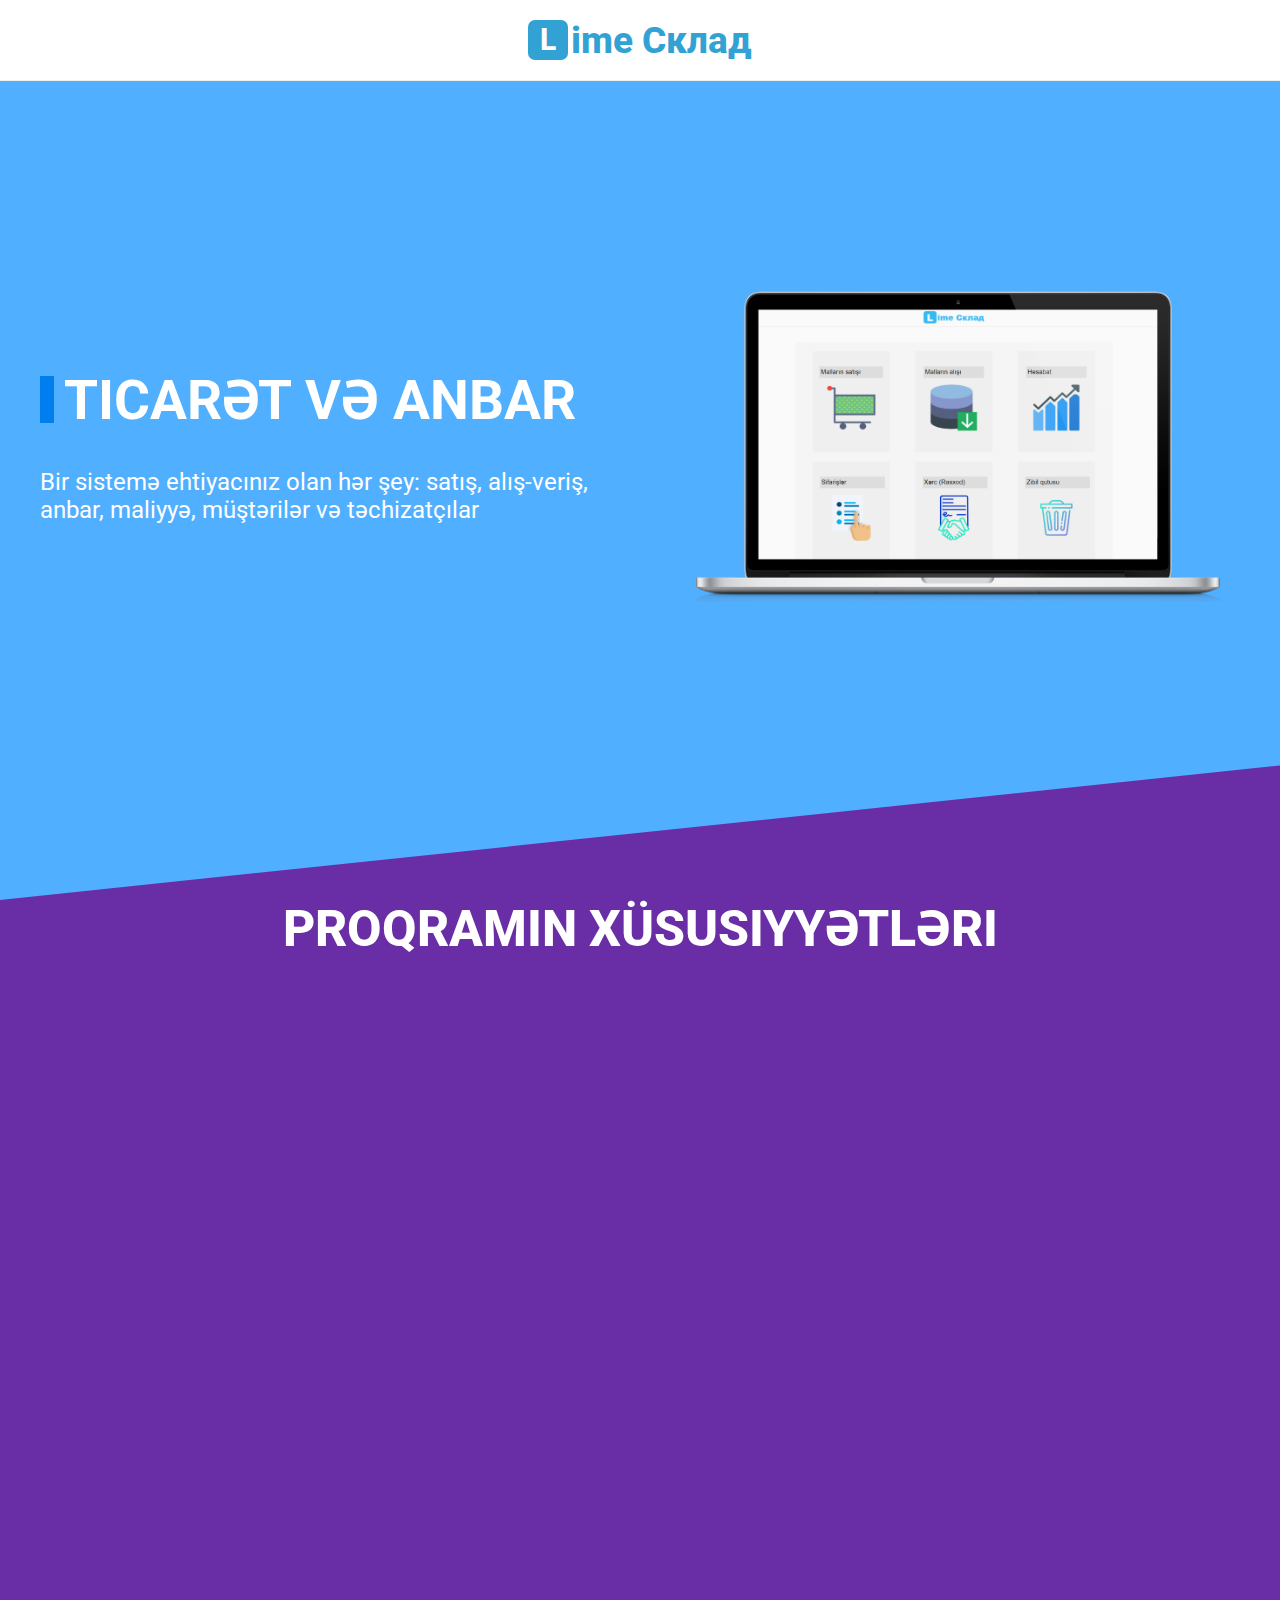
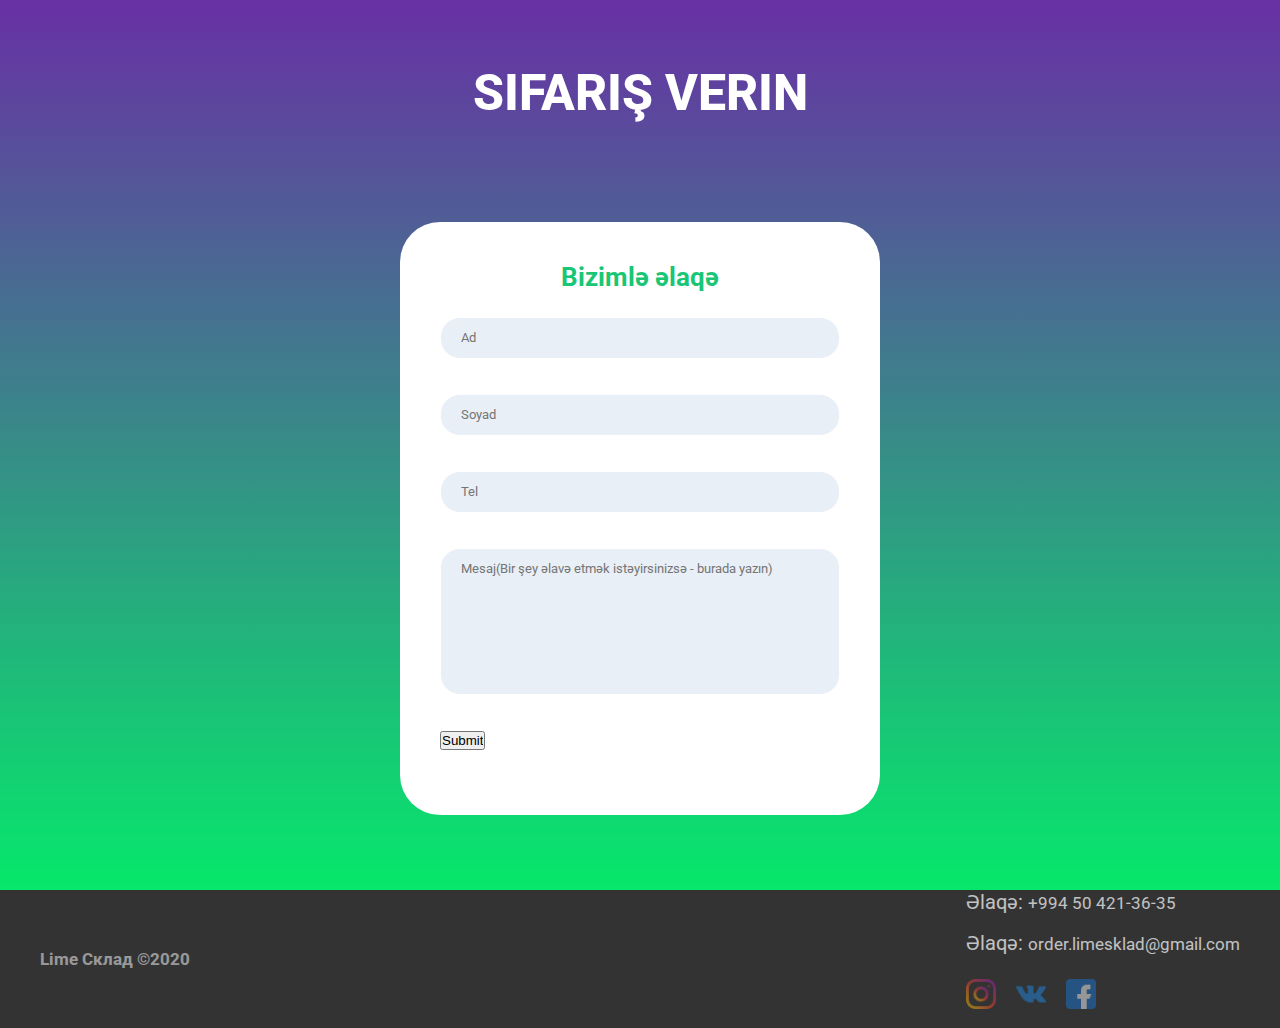
==== index.html @ 2bcd63bf "Update index.html" ====
<!DOCTYPE html>
<html>
<head>
	<title>Lime Sklad - Satış proqramı</title>
	<meta charset="utf-8">
	<meta lang="az-AZ">
	<meta name="viewport" content="width=device-width, initial-scale=1">
	<meta name="description" content="Satış proqramı. Ticarət və anbar. Bir sistemə ehtiyacınız olan hər şey: satış, alış-veriş, anbar, maliyyə, müştərilər və təchizatçılar ">
	<meta property="og:locale" content="az_AZ">
	<meta property="og:type" content="article">
	<meta property="og:title" content="Lime Sklad - Satış proqramı">
	<meta name="keywords" content="Satış proqramı, Ticarət proqramı, satis proqrami, muhasibat proqrami, muhasibat proqramı, lime Satış proqramı" />
	<meta property="og:description" content="Satış proqramı. Ticarət və anbar. Bir sistemə ehtiyacınız olan hər şey: satış, alış-veriş, anbar, maliyyə, müştərilər və təchizatçılar">
	<link href="https://fonts.googleapis.com/css?family=Roboto:100,100i,300,300i,400,400i,500,500i,700,700i,900,900i&display=swap&subset=cyrillic,cyrillic-ext,latin-ext" rel="stylesheet">
	<link rel="stylesheet" type="text/css" href="css/style.css">
	<link rel="stylesheet" type="text/css" href="css/resp.css">
	<link rel="stylesheet" type="text/css" href="css/animate.css">
	<script src="js/jquery-3.3.1.min.js"></script>
	<script src="js/function.js"></script>
	<script src="js/wow.min.js"></script>
    <script src="js/wow.min.js"></script>
    <script>
    new WOW().init();
    </script>
    <script type="text/javascript">var submitted=false;</script>
	<script type="text/javascript">
	$('#mG61Hd').on('submit', function(e) {
	  $('#mG61Hd *').fadeOut(2000);
	  $('#mG61Hd').prepend('Your submission has been processed...');
	  });
	</script>    
</head>
<body>
	<header class="header">
		<div class="container">
			<div class="header_nav_wrp">
				<div class="header_nav_logo"><a href="index.html" class="header_logo"><span class="header-logo-bold-style">L</span>ime Склад</a></div>
			</div>
		</div>
	</header>
	<!-- top header content -->
	<section class="header_section">
		<div class="section_skew"></div>
		<div class="fist_section_bcg section_bcg"></div>
		<div class="container">
			<div class="sec_hdr_sec">
				<div class="fist_sec_min">
					<div class="first_sec_left_block">
						<div class="fs_block_hdr wow slideInLeft">
							<h1>Ticarət və anbar</h1>
						</div>
						<div class="fs_block_description wow slideInRight">
							<p>Bir sistemə ehtiyacınız olan hər şey: satış, alış-veriş, anbar, maliyyə, müştərilər və təchizatçılar</p>
						</div>
					</div>
				</div>
			</div>
		</div>
	</section>

	<!-- main content -->
	<section class="section_opportunities">
		<div class="container">
			<div class="opportunites_hdr">
				<h1 class="section_header">Proqramın xüsusiyyətləri</h1>
			</div>
			<div class="opportunites_list_wrp">
				<div class="opportunites_list_box wow slideInUp" data-wow-offset="10">
					<div class="opportunites_icon"><img src="img/analytics.png" alt="Satış proqramı interfeysı"></div>
					<div class="opportunites_list">
						<h1>Intuitiv interfeys</h1>
						<p class="opportunites_content">Lime Склад ilə işləmək xüsusi bilik və uzun təlim tələb etmir. İşçiləri sistemlə işləməyə öyrətmək üçün 15 dəqiqə kifayətdir</p>
					</div>
				</div>
				<div class="opportunites_list_box wow slideInUp" data-wow-offset="10">
					<div class="opportunites_icon"><img src="img/analytics2.png" alt="Hesabat"></div>
					<div class="opportunites_list">
						<h1>Hesabat sistemi</h1>
						<p class="opportunites_content">Yaxşı hazırlanmış mühasibat sistemi. Həmişə mənfəətin artım dinamikasını izləyə bilərsiniz.</p>
					</div>
				</div>					
				<div class="opportunites_list_box wow slideInUp" data-wow-offset="10">
					<div class="opportunites_icon"><img src="img/shipping-and-delivery.png" alt="Anbar"></div>
					<div class="opportunites_list">
						<h1>Anbar</h1>
						<p class="opportunites_content">Anbar müxtəlif kateqoriyalı 1000-dən çox məhsul saxlaya bilər</p>
					</div>
				</div>
				<div class="opportunites_list_box wow slideInUp" data-wow-offset="10">
					<div class="opportunites_icon"><img src="img/rocket.png" alt="Satış proqramı Lime Start"></div>
					<div class="opportunites_list">
						<h1>Start</h1>
						<p class="opportunites_content">Proqramın güclü bir kompüterə ehtiyacı yoxdur. Proqram hətta büdcə noutbuklarında da əla işləyir.</p>
					</div>
				</div>
				<div class="opportunites_list_box wow slideInUp" data-wow-offset="10">
					<div class="opportunites_icon"><img src="img/cash.png" alt="Satış proqramın Qiyməti"></div>
					<div class="opportunites_list">
						<h1>Qiymət</h1>
						<p class="opportunites_content">Qiymətinizə görə kiçik biznesin avtomatlaşdırılması üçün geniş imkanlar əldə edirsiniz. Proqram nisbətən aşağı qiymətə malikdir, lakin eyni zamanda iş aparmaqda böyük üstünlüklər verir.</p>
					</div>
				</div>					
				<div class="opportunites_list_box wow slideInUp" data-wow-offset="10">
					<div class="opportunites_icon"><img src="img/mental.png" alt="İcma"></div>
					<div class="opportunites_list">
						<h1>İcma</h1>
						<p class="opportunites_content">Hər bir müştərinin proqramın inkişafında iştirak etmək imkanı var. Hər bir müştərinin istəklərini dinləyirik və daha da həyata keçiririk.</p>
					</div>
				</div>								
			</div>
		</div>
	</section>

	<section class="contact_section">
		<div class="container">
			<div class="contact_form_wrp">
				<div class="contact_header">
					<h1 class="section_header" style="color: #fff;">Sifariş verin</h1>
				</div>
				<div class="contact_form_box">
					<div class="contact_form_wpr_box">
						<form action="https://docs.google.com/forms/u/0/d/e/1FAIpQLSd7s5JkgClhs0eZ0JR5zU3MMRQwpO3xO07KrTSHhGSBCvnyyA/formResponse" target="hidden_iframe" enctype="text/plain" method="POST" name="mG61Hd" id="mG61Hd" onsubmit="submitted=true;">
							<div class="contact_form">
								<h1>Bizimlə əlaqə</h1>
								<div class="contact_from_list">
									<input type="text" name="entry.1973949212" id="entry.1973949212" class="contact_input" required="required" placeholder="Ad">
								</div>
								<div class="contact_from_list">
									<input type="text" name="entry.2005620554" id="entry.2005620554" class="contact_input" required="required" placeholder="Soyad">
								</div>
								<div class="contact_from_list">
									<input type="tel" name="entry.277484263" id="entry.277484263" class="contact_input" required="required" placeholder="Tel">
								</div>																	
								<div class="contact_from_list">
									<textarea name="entry.691582310" id="entry.691582310" class="contact_input" required="required" placeholder="Mesaj(Bir şey əlavə etmək istəyirsinizsə - burada yazın)" style="height: 145px; width: 100%; resize: none;"></textarea>
								</div>
								<div class="contact_form_list_submit_btn_box">
									 <input type="submit" value="Submit">
								</div>								
							</div>
						</form>
						<iframe name="hidden_iframe" id="hidden_iframe" style="display:none;" onload="if(submitted) {}"></iframe>						
					</div>
					<div class="contact_form_info" style="display: none;">
						<p>Bizimlə <a href="tel:+994 50 21 36 35">+994 50 21 36 35</a>-də əlaqə saxlaya bilərsiniz</p>
					</div>
				</div>
			</div>
		</div>
	</section>
	<footer class="footer">
		<div class="container">
			<div class="footer_content">
				<div class="footer_left_side_content">
					<div class="footer_logo"><a href="index.html">Lime Склад ©2020</a></div>
				</div>
				<div class="footer_right_side_content">
					<div class="footer_contact_list_box">
						<div class="footer_contact_list">
							<a href="tel:+994504213635" class="footer_contact_link">
								əlaqə: <span>+994 50 421-36-35</span>
							</a>
						</div>
						<div class="footer_contact_list">
							<a href="mailto:order.limesklad@gmail.com" class="footer_contact_link">
								əlaqə: <span>order.limesklad@gmail.com</span>
							</a>
						</div>
						<div class="footer_contact_list">
							<div class="footer_contact_social_link_box">
								<div class="footr_social_link"><a href="/"><img src="img/instagram.png"></a></div>
								<div class="footr_social_link"><a href="/"><img src="img/vk.png"></a></div>
								<div class="footr_social_link"><a href="/"><img src="img/facebook.png"></a></div>
							</div>
						</div>						
					</div>
				</div>
			</div>
		</div>
	</footer>
</body>
</html>
---- css/style.css ----
* {
	margin: 0px;
	padding: 0px;
}

div {
	display: block;
}

a {
	text-decoration: none;
}

ul {
	list-style: none;
}

ul, li {
	font-size: 18px;
	line-height: 1.7;
	color: #333;
}

span {
	font-size: 14px;
	line-height: 1.46;
}

img {
	width: 100%;
	height: 100%;
}

html, body {
	width: 100%;
	height: 100%;
}

html {
  box-sizing: border-box;
}

*, *:before, *:after {
  box-sizing: inherit;
}

body{
    font-family: 'Roboto', sans-serif;
}

header {
    background: #fff;
    border-bottom: 1px solid #ededed;
    position: fixed;
    z-index: 2323;
    width: 100%;
    top: 0;
}

section {
	width: 100%;
	height: 100%;
	position: relative;
	/* display: flex; */
	/* justify-content: center; */
	/* align-items: center; */
	box-sizing: content-box;
}


.container {
	width: 1200px;
	margin: 0 auto;
}



.header_nav_wrp {
    display: flex;
    justify-content: center;
    align-items: center;
    width: 100%;
    height: 80px;
    transition: .5s;
}

.header_nav_logo {
	display: flex;
}


.header_logo {
    display: flex;
    font-size: 37px;
    color: #008bca;
    font-weight: 800;
    justify-content: center;
    align-items: center;
    opacity: 0.8;
    user-select: none;
    transition: .5s;
}

.header-logo-bold-style {
    height: 40px;
    width: 40px;
    display: flex;
    justify-content: center;
    align-items: center;
    font-size: 30px;
    /* background: #03a9f4; */
    color: #fff;
    border-radius: 7px;
    margin-right: 3px;
    background: #008bca;
}


.header_nav {
    margin-right: 10px;
    display: flex;
    justify-content: flex-end;
    align-items: center;
}

.section_background {
	position: absolute;
	z-index: -1;
	max-width: 960px;
	height: auto;
	display: flex;
	justify-content: center;
	align-items: center;
}

.first_section_background {
    filter: blur(5px);
}


.fist_section_bcg {
    background: url(../img/section_1_laptop_image.png) no-repeat center right;
    background-size: 41%;
    right: 60px;
    transform-origin: top left;
}

.section_bcg {
    width: 100%;
    height: 100%;
    position: absolute;
    z-index: 4;
}


.fist_sec_min {
    float: left;
    position: absolute;
    z-index: 10;
    display: flex;
    height: 100vh;
    align-items: center;
}

.header_section {
    /* background: #fff; */
    background: #692ea5;
}

/*
.fisrt_section:after {
    content: '';
    width: 100%;
    height: 135px;
    position: absolute;
    bottom: -96px;
    background: #ffffff;
    transform: skewY(-5deg);
    z-index: 3;
}
*/

.section_skew {
  position: absolute;
  top: 0;
  bottom: 0;
  right: 0;
  left: 0;
  width: 100%;
  height: 100%;
  background: #50afff;
  transform: skewY(-6deg);
  transform-origin: top left;
}


.first_sec_left_block {
    width: 600px;
    height: 300px;
    display: flex;
    flex-direction: column;
    justify-content: center;
}

.fs_block_hdr {
    margin-bottom: 30px;
    height: 47px;
    display: flex;
    align-items: center;
    border-left: 14px solid #007eed;
    padding-left: 10px;
}

.fs_block_hdr>h1 {
    font-size: 55px;
    font-weight: 700;
    color: #fff;
    text-transform: uppercase;
    display: block;
}

.fs_block_description {
    margin-top: 15px;
}
.fs_block_description>p {
    color: #fff;
    display: block;
    font-size: 24px;
}

.opportunites_icon {
	width: 80px;
	height: 80px;
}

.section_opportunities {
    background: #692ea5;
    display: flex;
    justify-content: center;
    align-items: center;
    height: auto;
}

.opportunites_list_wrp {
    display: flex;
    flex-wrap: wrap;
    justify-content: space-evenly;
}

.opportunites_list_box {
    /* width: 378px; */
    max-height: 200px;
    display: flex;
    flex-wrap: wrap;
    flex-direction: row;
    margin-bottom: 100px;
    /* margin-right: 18px; */
}

.opportunites_list {
    max-width: 295px;
    overflow: hidden;
    margin-left: 14px;
}

.opportunites_list>h1 {
    font-size: 27px;
    color: #fff;
    margin-bottom: 15px;
}

.opportunites_hdr {
    margin-bottom: 100px;
}

.section_header {
    display: block;
    font-size: 50px;
    text-align: center;
    text-transform: uppercase;
    color: #fff;
    font-weight: 800;
}

.opportunites_content {
    color: #d1d1d1;
    font-size: 17px;
    line-height: 1.4;
}



.contact_section_bcg {
	/* background-color: #1d9eaa; */
	/* background-image: url("../img/Confetti-Doodles.svg"); */
	/* background-attachment: fixed; */
}


.contact_section {
    height: 100vh;
    display: flex;
    align-items: center;
    background: linear-gradient(180deg, #692ea5, #06e86b);
}

.contact_form_wrp {
    z-index: 4;
    position: relative;
    display: flex;
    flex-direction: column;
    justify-content: center;
}

.contact_header {
    margin-bottom: 100px;    
}

.contact_form_box {
    max-width: 600px;
    padding: 40px;
    background: #fff;
    border-radius: 40px;
    margin: 0 auto;
    height: 400px;
    display: flex;
    flex-direction: column;
    align-items: center;
    justify-content: center;
    position: relative;
    height: auto;
    width: 400px;
    /* box-shadow: 2px 7px 12px 2px #014e55; */
}


/**.contact_form_info {
    position: absolute;
    top: 0;
    width: 100%;
    text-align: center;
    margin-top: 20px;
}
*/


.contact_form_info>p {
    color: #353535;
    font-size: 16px;
}

.contact_form_info>p>a {
    color: #50afff;
    font-size: 16px;
    margin-left: 3px;
    margin-right: 3px;
    font-weight: 500;
}

.contact_form_wpr_box {
    width: 100%;
    display: flex;
    align-items: center;
}

.label {
    display: block;
    margin-bottom: 10px;
    font-size: 19px;
    font-weight: 400;
    color: #333;
}

.contact_from_list {
    width: 100%;
    height: auto;
    margin-bottom: 25px;
    display: flex;
}

.contact_input {
    display: block;
    width: 100%;
    padding: 0 20px;
    margin-bottom: 10px;
    background: #E9EFF6;
    line-height: 40px;
    border-width: 0;
    border-radius: 20px;
    font-family: 'Roboto', sans-serif;
    outline: 0;
    border: 1px solid #fff;
    transition: .5s;
}

.contact_input:focus {
    box-shadow: 0 0 0px 3px rgb(150, 194, 231);
    border: 1px solid #70beff;
    transition: .5s;
}


.contact_form {
    width: 100%;
    display: flex;
    flex-direction: column;
}


form {
    width: 100%;
}

button.submit_form {
    display: block;
    float: right;
    width: 100%;
    height: 40px;
    border: 1px solid #0ed970;
    background: #19c376;
    color: #fff;
    font-size: 18px;
    text-transform: uppercase;
    border-radius: 25px;
    cursor: pointer;
    font-family: 'Roboto', sans-serif;
}


.contact_form>h1 {
    text-align: center;
    font-size: 26px;
    color: #18c675;
    margin-bottom: 25px;
}

.contact_form_list_submit_btn_box {
    width: 100%;
    margin-bottom: 25px;
}

.footr_social_link>a>img {
    width: 30px;
    height: 30px;
}

.footer {
    width: 100%;
    height: auto;
    display: flex;
    justify-content: center;
    align-items: center;
    background: #333;
}

.footer_content {
    display: flex;
    justify-content: space-between;
    align-items: center;
}

.footer_logo>a {
    color: #fff;
    font-size: 17px;
    font-weight: 700;
    opacity: 0.5;
}

.footer_logo>a:hover {
    opacity: 1;
}

.footer_contact_list_box {
    display: flex;
    flex-direction: column;
}


.footer_contact_social_link_box {
    display: flex;
    margin-top: 7px;
}

.footr_social_link>a {
    display: block;
    opacity: 0.5;
    transition: .5s;
}

.footr_social_link>a:hover {
    transition: 0.5;
    opacity: 1;
}


.footer_right_side_content {
    /* width: 226px; */
}

.footer_contact_list {
    margin-bottom: 15px;
}

.footer_contact_list>a {
    color: #fff;
    font-size: 20px;
    text-transform: capitalize;
    opacity: 0.7;
}

.footer_contact_list>a:hover {
    opacity: 1;
}

.footer_contact_list>a>span {
    font-size: 17px;
    text-transform: none;
}

.footr_social_link {
    margin-right: 20px;
}
---- css/resp.css ----
@media screen and (max-width: 920px) {

	.container {
		width: 100%;
		margin: 0 auto;
	}

	.fist_sec_min {
		left: 0;
	}
	
	.section_bcg {
		display: none;
	}

    .first_sec_left_block {
    	width: 100%;
    	margin: 0 auto;
    	padding: 22px;
    }

    .fs_block_description {
    	margin-top: 30px;
    	
    }


    .opportunites_list_box {
    	/* margin-right: 0; */
    	justify-content: center;
    	max-height: 100%;
    }

    .contact_section {
    	width: 100%;
    	height: auto;
    	justify-content: center;
    	align-items: center;
    }
    .footer_content {
    	width: 100%;
    	flex-wrap: wrap;
    }

    .contact_form_wrp {
    	margin-bottom: 30px;
    }
}

@media screen and (max-width: 720px) {
	.fs_block_hdr>span {
		font-size: 44px;
	}

	.opportunites_hdr {
		width: 100%;
	}

	.opportunites_hdr>h1 {
		font-size: 33px;
		word-break: break-word;
	}
	
	.contact_form_box {
    	width: 100%;
    	padding: 15px;
    	max-width: -webkit-fill-available;
    	margin: 15px;
    }
    
    .opportunites_list_wrp {
    	padding: 15px;
    }

    .footer_left_side_content {
    	margin-bottom: 20px;
    	margin-top: 20px;
    }

    .footer_content {
    	justify-content: center;
    	flex-direction: column;
    }

    .footer_contact_list_box {
    	align-items: center;
    }

}

@media screen and (max-width: 480px) {

	.opportunites_list  {
		display: flex;
		flex-direction: column;
		justify-content: center;
		/* align-items: center; */
		margin-left: 0px;
		margin-top: 17px;
	}

	.opportunites_icon {
		margin-right: 5px;
	}	
}
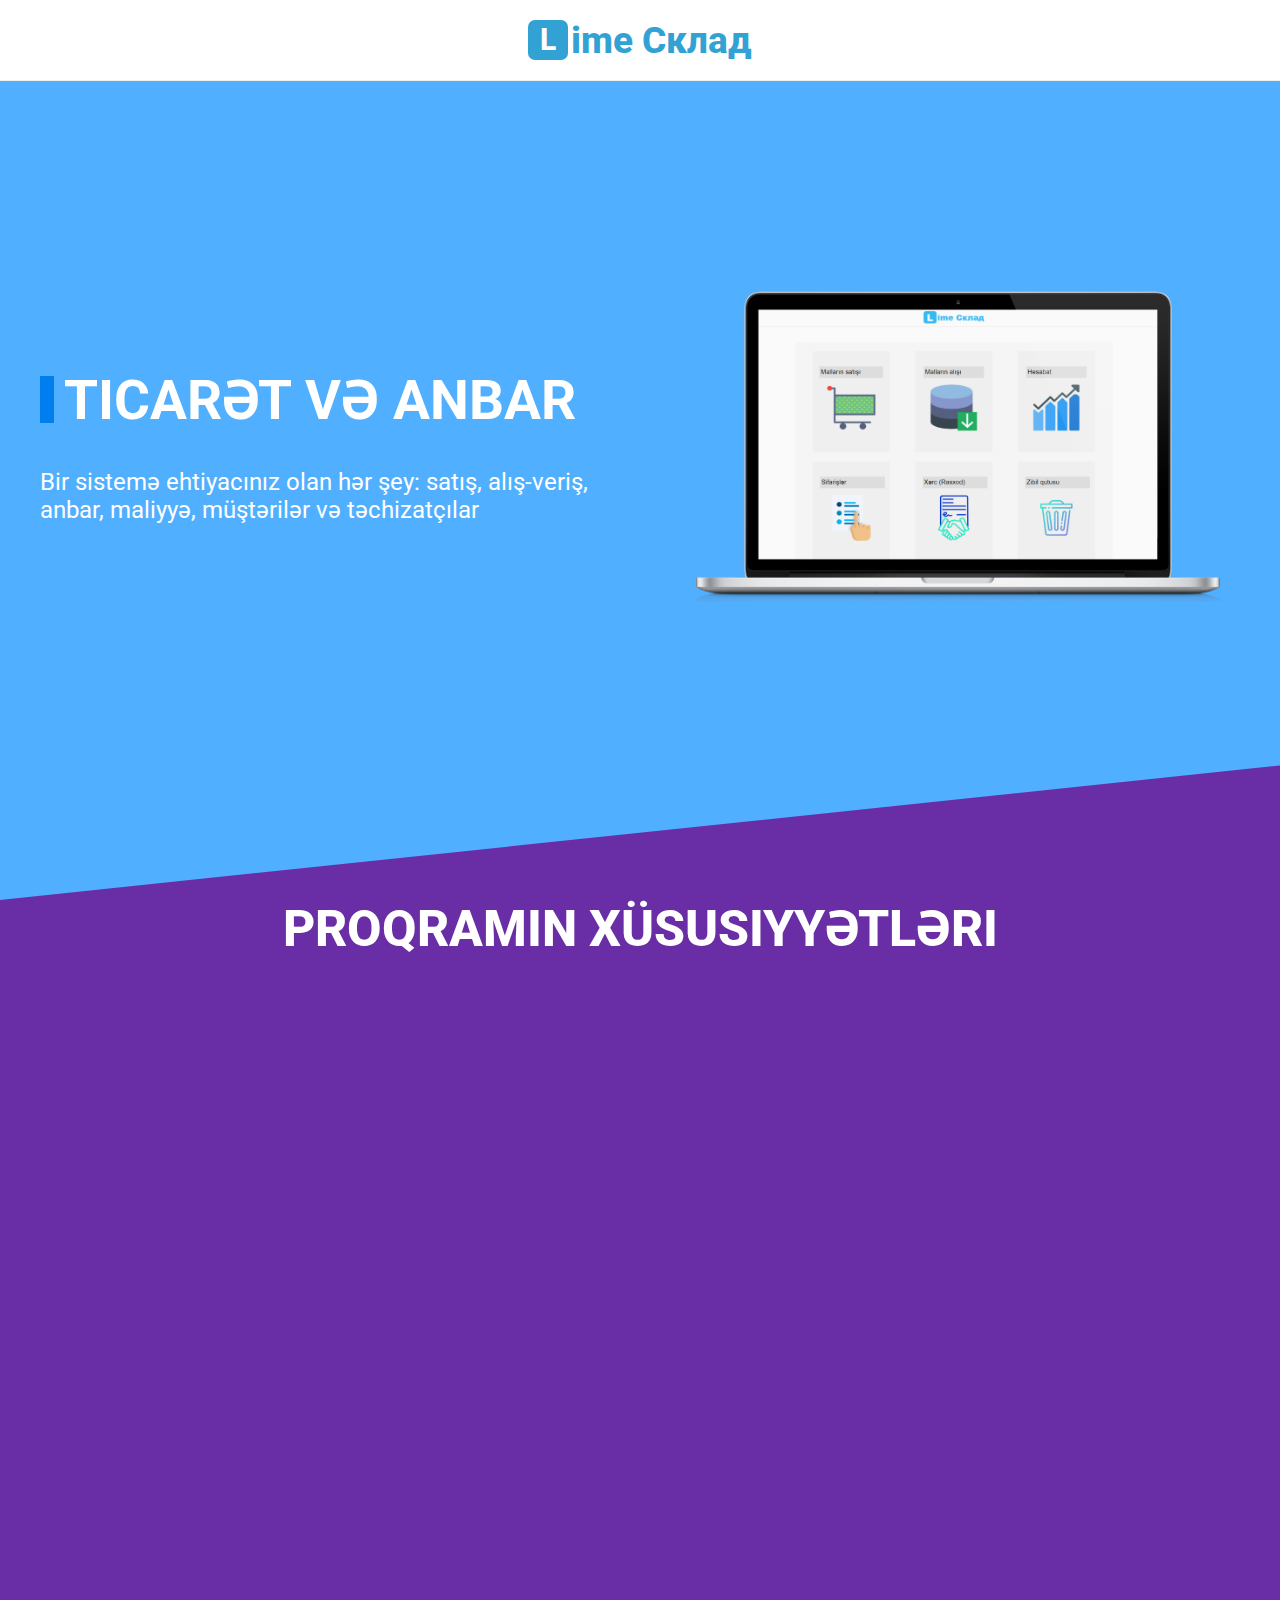
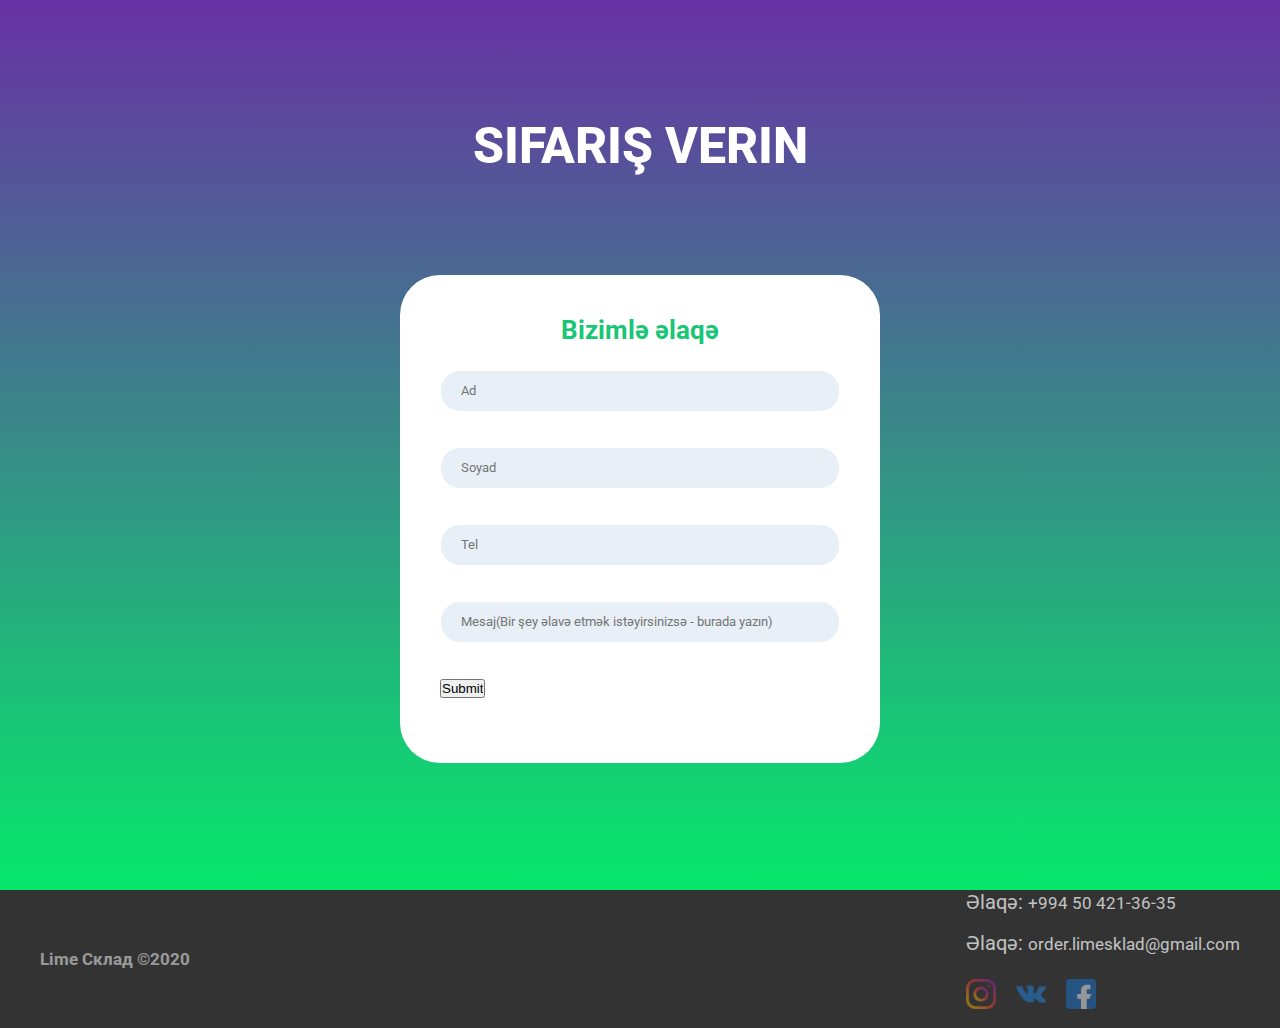
==== commit d71f358d: "Update index.html" ====
--- a/index.html
+++ b/index.html
@@ -22,13 +22,13 @@
     <script>
     new WOW().init();
     </script>
-    <script type="text/javascript">var submitted=false;</script>
-	<script type="text/javascript">
-	$('#mG61Hd').on('submit', function(e) {
-	  $('#mG61Hd *').fadeOut(2000);
-	  $('#mG61Hd').prepend('Your submission has been processed...');
-	  });
-	</script>    
+<script type="text/javascript">var submitted=false;</script>
+<script type="text/javascript">
+$('#gform').on('submit', function(e) {
+  $('#gform *').fadeOut(2000);
+  $('#gform').prepend('Your submission has been processed...');
+  });
+</script>
 </head>
 <body>
 	<header class="header">
@@ -119,7 +119,7 @@
 				</div>
 				<div class="contact_form_box">
 					<div class="contact_form_wpr_box">
-						<form action="https://docs.google.com/forms/u/0/d/e/1FAIpQLSd7s5JkgClhs0eZ0JR5zU3MMRQwpO3xO07KrTSHhGSBCvnyyA/formResponse" target="hidden_iframe" enctype="text/plain" method="POST" name="mG61Hd" id="mG61Hd" onsubmit="submitted=true;">
+						<form action="https://docs.google.com/forms/u/0/d/e/1FAIpQLSd7s5JkgClhs0eZ0JR5zU3MMRQwpO3xO07KrTSHhGSBCvnyyA/formResponse?" target="hidden_iframe" method="POST" id="mG61Hd" onsubmit="submitted=true;">
 							<div class="contact_form">
 								<h1>Bizimlə əlaqə</h1>
 								<div class="contact_from_list">
@@ -132,7 +132,7 @@
 									<input type="tel" name="entry.277484263" id="entry.277484263" class="contact_input" required="required" placeholder="Tel">
 								</div>																	
 								<div class="contact_from_list">
-									<textarea name="entry.691582310" id="entry.691582310" class="contact_input" required="required" placeholder="Mesaj(Bir şey əlavə etmək istəyirsinizsə - burada yazın)" style="height: 145px; width: 100%; resize: none;"></textarea>
+									<input type="text" name="entry.691582310" id="entry.691582310" class="contact_input" required="required" placeholder="Mesaj(Bir şey əlavə etmək istəyirsinizsə - burada yazın)"> 
 								</div>
 								<div class="contact_form_list_submit_btn_box">
 									 <input type="submit" value="Submit">
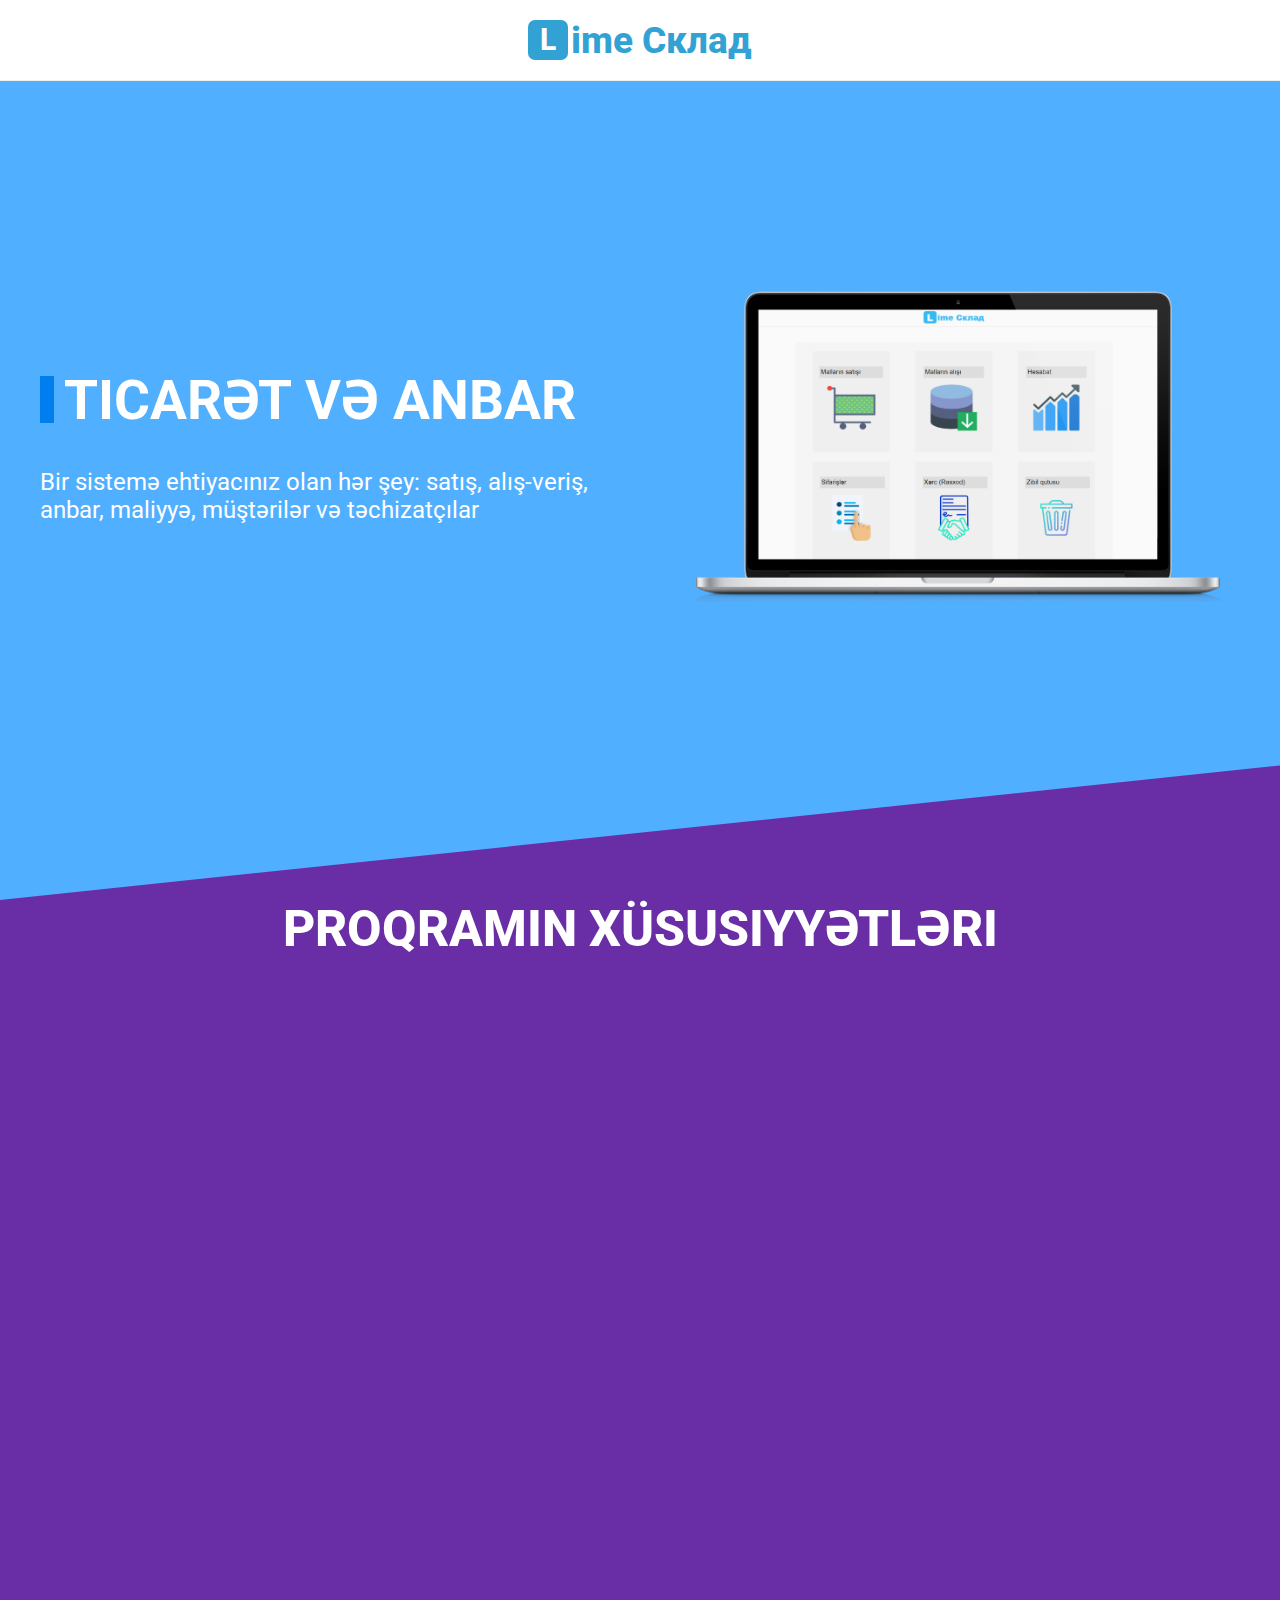
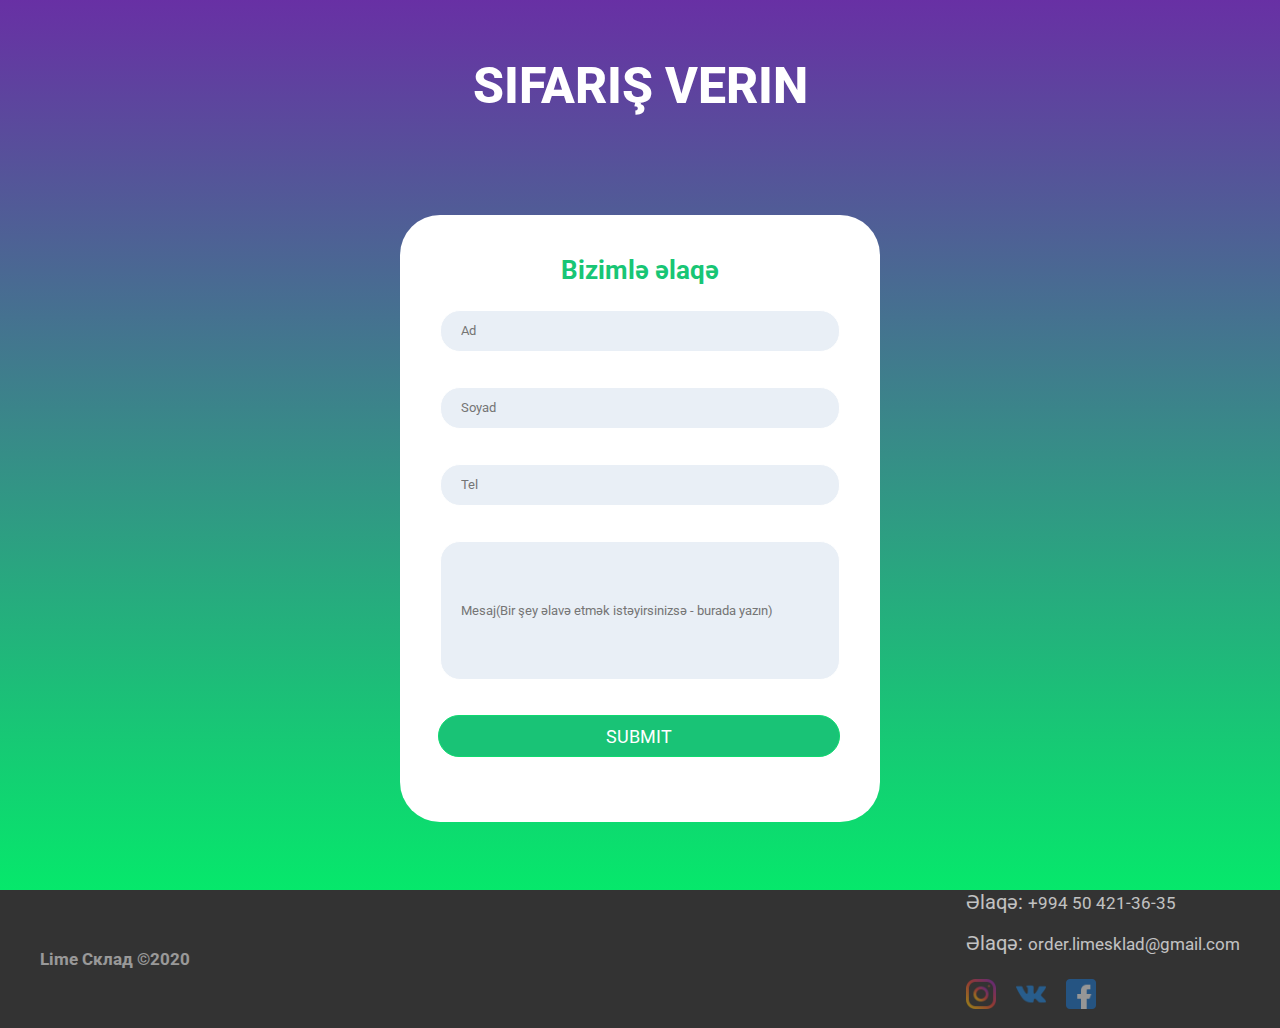
==== commit 319ffe5a: "dsf" ====
--- a/index.html
+++ b/index.html
@@ -132,10 +132,10 @@
 									<input type="tel" name="entry.277484263" id="entry.277484263" class="contact_input" required="required" placeholder="Tel">
 								</div>																	
 								<div class="contact_from_list">
-									<input type="text" name="entry.691582310" id="entry.691582310" class="contact_input" required="required" placeholder="Mesaj(Bir şey əlavə etmək istəyirsinizsə - burada yazın)"> 
+									<input type="text" style="height: 137px;" name="entry.691582310" id="entry.691582310" class="contact_input" required="required" placeholder="Mesaj(Bir şey əlavə etmək istəyirsinizsə - burada yazın)"> 
 								</div>
 								<div class="contact_form_list_submit_btn_box">
-									 <input type="submit" value="Submit">
+									 <input type="submit" class="submit_form" value="Submit">
 								</div>								
 							</div>
 						</form>
--- a/css/style.css
+++ b/css/style.css
@@ -411,7 +411,7 @@
     width: 100%;
 }
 
-button.submit_form {
+.submit_form {
     display: block;
     float: right;
     width: 100%;
